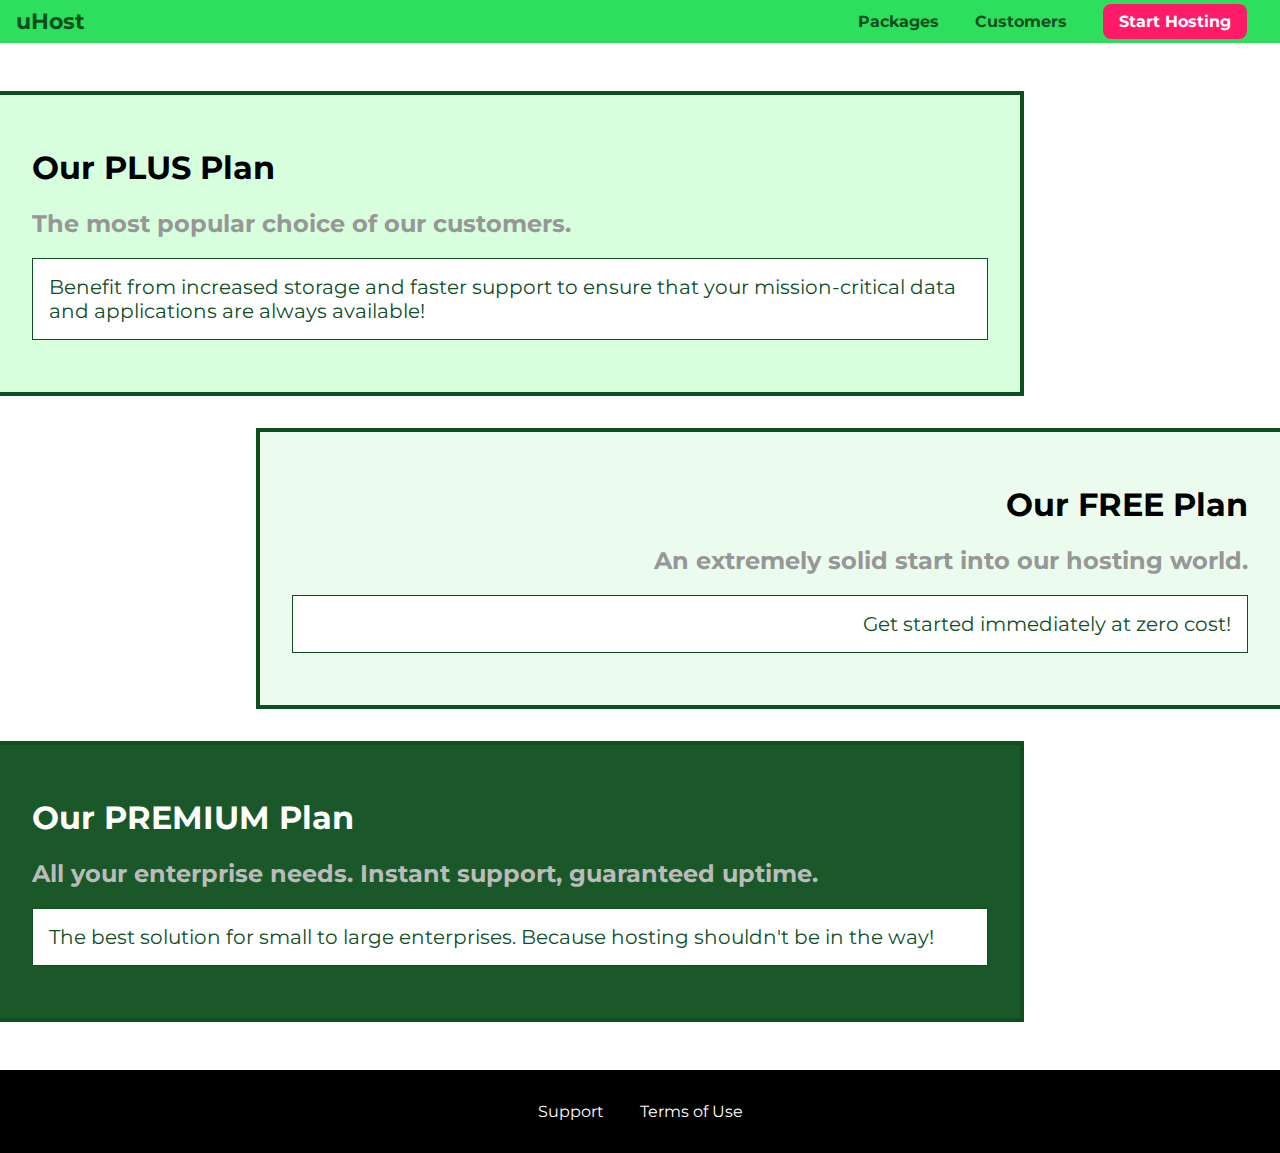
==== packages/index.html @ 147797e4 "css app" ====
<!DOCTYPE html>
<html lang="en">

<head>
    <meta charset="UTF-8">
    <meta http-equiv="X-UA-Compatible" content="ie=edge">
    <title>uHost</title>
    <link rel="shortcut icon" href="favicon.png">
    <link href="https://fonts.googleapis.com/css?family=Montserrat:400,700" rel="stylesheet">
    <link rel="stylesheet" href="../shared.css">
    <link rel="stylesheet" href="packages.css">

</head>

<body>
    <header class="main-header">
        <div>
            <a href="../index.html" class="main-header__brand">
                uHost
            </a>
        </div>
        <nav class="main-nav">
            <ul class="main-nav__items">
                <li class="main-nav__item">
                    <a href="packages/index.html">Packages</a>
                </li>
                <li class="main-nav__item">
                    <a href="../customers/index.html">Customers</a>
                </li>
                <li class="main-nav__item main-nav__item--cta">
                    <a href="../start-hosting/index.html">Start Hosting</a>
                </li>
            </ul>
        </nav>
    </header>
    <main>
        <section class="package" id="plus">
            <a href="#">
                <h1 class="package__title">Our PLUS Plan</h1>
                <h2 class="package__subtitle">The most popular choice of our customers.</h2>
                <p class="package__info">Benefit from increased storage and faster support to ensure that your mission-critical
                    data and applications are always available!</p>
            </a>
        </section>
        
        <section class="package" id="free">
            <a href="#">
                <h1 class="package__title">Our FREE Plan</h1>
                <h2 class="package__subtitle">An extremely solid start into our hosting world.</h2>
                <p class="package__info">Get started immediately at zero cost!</p>
            </a>
        </section>
        <div class="clearfix"></div>
        <section class="package" id="premium">
            <a href="#">
                <h1 class="package__title">Our PREMIUM Plan</h1>
                <h2 class="package__subtitle">All your enterprise needs. Instant support, guaranteed uptime. </h2>
                <p class="package__info">The best solution for small to large enterprises. Because hosting shouldn't be in
                    the way!</p>
            </a>
        </section>

    </main>
    <footer class="main-footer">
        <nav>
            <ul class="main-footer__links">
                <li class="main-footer__link">
                    <a href="#">Support</a>
                </li>
                <li class="main-footer__link">
                    <a href="#">Terms of Use</a>
                </li>
            </ul>
        </nav>
    </footer>
</body>

</html>
---- shared.css ----
* {
    box-sizing: border-box;
}

body {
    font-family: 'Montserrat', sans-serif;
    margin: 0;
}

.main-header {
    width: 100%;
    background-color: #2ddf5c;
    padding: 8px 16px;
}

.main-header>div {
    display: inline-block;
    vertical-align: middle
}

.main-header__brand {
    color: #0e4f1f;
    text-decoration: none;
    font-weight: bold;
    font-size: 22px;
}

.main-nav {
    display: inline-block;
    text-align: right;
    width: calc(100% - 74px);
    vertical-align: middle
}

.main-nav__items {
    margin: 0;
    padding: 0;
    list-style: none
}

.main-nav__item {
    display: inline-block;
    margin: 0 16px;
}

.main-nav__item a {
    text-decoration: none;
    color: #0e4f1f;
    font-weight: bold;
    padding: 3px 0;
}

/* .main-nav__item a::after{
    content: " (link)";
    color: red;
} */

.main-nav__item a:hover, .main-nav__item a:active {
    color: white;
    border-bottom: 5px solid white;
}

.main-nav__item--cta a {
    color: white;
    background-color: #ff1b68;
    padding: 8px 16px;
    border-radius: 8px
}

.main-nav__item--cta a:hover, .main-nav__item--cta a:active {
    color: #ff1b68;
    background-color: white;
    border: none
}

.button {
    background-color: darkgreen;
    color: white;
    font: inherit;
    border: 1.5px solid darkseagreen;
    padding: 8px;
    border-radius: 8px;
    cursor: pointer;
    font-weight: bold;
}

.button:hover, .button:active {
    background-color: white;
    color: darkseagreen
}

.button:focus {
    outline: none
}

.main-footer {
    background: black;
    padding: 32px;
    margin-top: 48px
}

.main-footer__links {
    list-style: none;
    margin: 0;
    padding: 0;
    text-align: center;
}

.main-footer__link {
    display: inline-block;
    margin: 0 16px
}

.main-footer__link a {
    color: white;
    text-decoration: none
}

.main-footer__link a:hover, .main-footer__link a:active {
    color: #ccc
}
---- packages/packages.css ----
main {
    padding-top: 32px;
}

.package {
    width: 80%;
    margin: 16px 0;
    border: 4px solid #0e4f1f;
    border-left: none;
}

.package:hover, .package:active {
    box-shadow: 2px 2px 4px rgba(0, 0, 0, 0.5);
    border-color: #ff5454;
    /* border-color: #ff5454 !important; */
}

.package a {
    text-decoration: none;
    color: inherit;
    display: block;
    padding: 32px;
}

.package__subtitle {
    color: #979797;
}

.package__info {
    padding: 16px;
    border: 1px solid #0e4f1f;
    font-size: 20px;
    color: #0e4f1f;
    background: white;
}

.clearfix {
    clear: both;
}

#plus {
    background: rgba(213, 255, 220, 0.95);
}

#free {
    background: rgba(234, 252, 237, 0.95);
    float: right;
    border-right: none;
    border-left: 4px solid #0e4f1f;
    text-align: right;
}

#free:hover, #free:active {
    border-left-color: #ff5454;
}

#premium {
    background: rgba(14, 79, 31, 0.95);
}

#premium .package__title {
    color: white;
}

#premium .package__subtitle {
    color: #bbb;
}
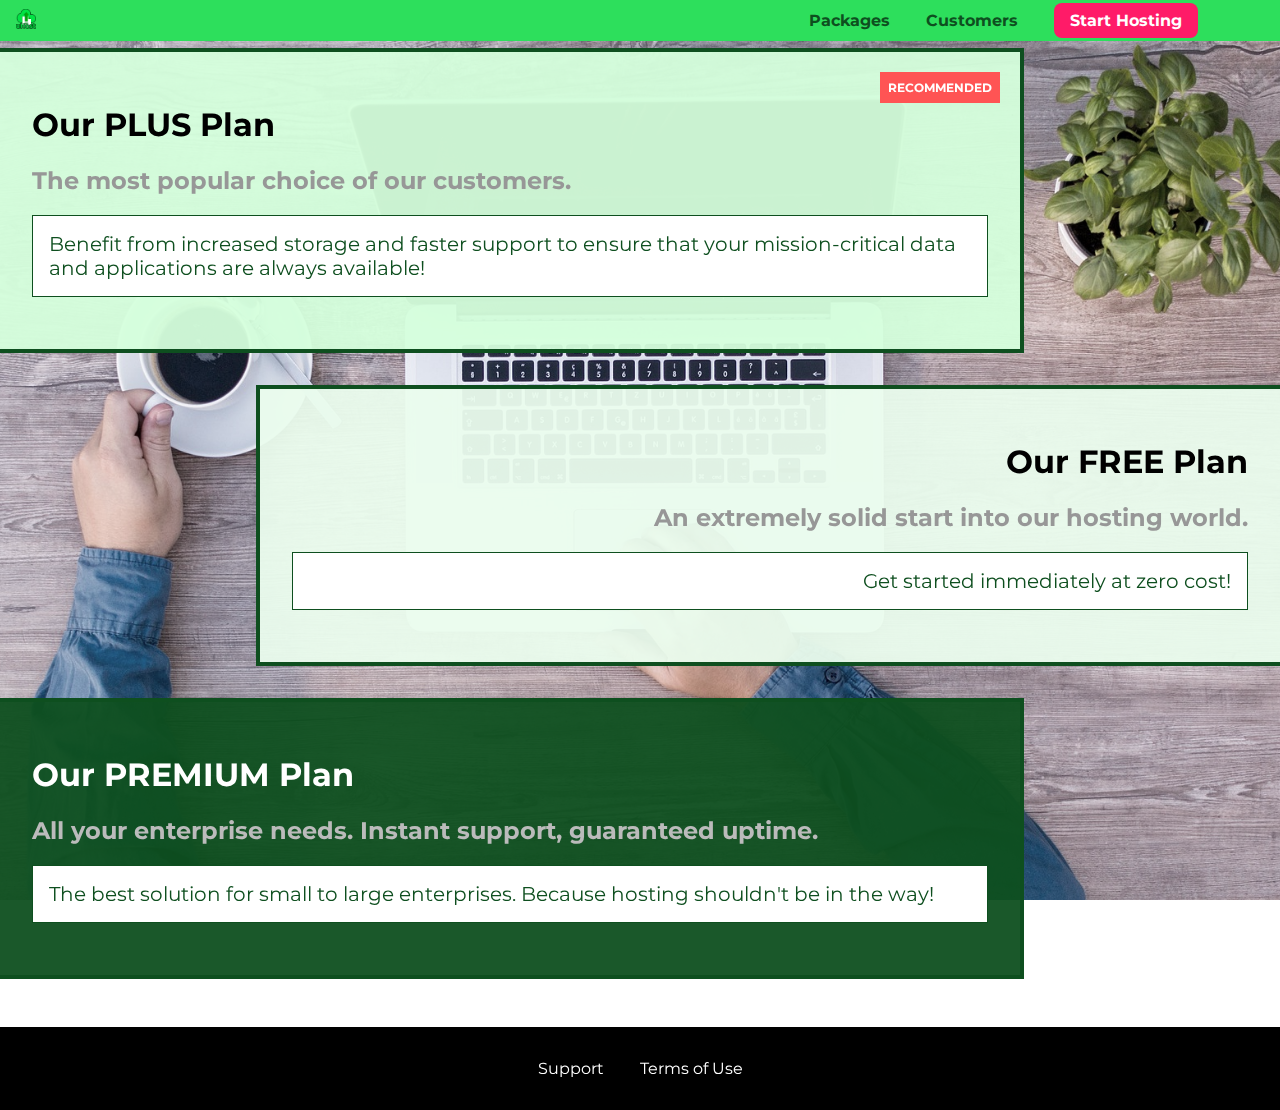
==== commit e8686fae: "modify" ====
--- a/packages/index.html
+++ b/packages/index.html
@@ -13,10 +13,11 @@
 </head>
 
 <body>
+    <div class="background"></div>
     <header class="main-header">
         <div>
             <a href="../index.html" class="main-header__brand">
-                uHost
+                <img src="../images/uhost-icon.png" alt="uHost - Your favorite hosting company">
             </a>
         </div>
         <nav class="main-nav">
@@ -37,12 +38,14 @@
         <section class="package" id="plus">
             <a href="#">
                 <h1 class="package__title">Our PLUS Plan</h1>
+                <h1 class="package__badge">RECOMMENDED</h1>
                 <h2 class="package__subtitle">The most popular choice of our customers.</h2>
-                <p class="package__info">Benefit from increased storage and faster support to ensure that your mission-critical
+                <p class="package__info">Benefit from increased storage and faster support to ensure that your
+                    mission-critical
                     data and applications are always available!</p>
             </a>
         </section>
-        
+
         <section class="package" id="free">
             <a href="#">
                 <h1 class="package__title">Our FREE Plan</h1>
@@ -55,7 +58,8 @@
             <a href="#">
                 <h1 class="package__title">Our PREMIUM Plan</h1>
                 <h2 class="package__subtitle">All your enterprise needs. Instant support, guaranteed uptime. </h2>
-                <p class="package__info">The best solution for small to large enterprises. Because hosting shouldn't be in
+                <p class="package__info">The best solution for small to large enterprises. Because hosting shouldn't be
+                    in
                     the way!</p>
             </a>
         </section>
--- a/shared.css
+++ b/shared.css
@@ -9,8 +9,12 @@
 
 .main-header {
     width: 100%;
-    background-color: #2ddf5c;
+    position: fixed;
+    top: 0;
+    left: 0;
+    background: #2ddf5c;
     padding: 8px 16px;
+    z-index: 1;
 }
 
 .main-header>div {
@@ -23,8 +27,13 @@
     text-decoration: none;
     font-weight: bold;
     font-size: 22px;
+    height: 20px;
+    display: inline-block;
 }
 
+.main-header__brand img {
+    height: 100%;
+}
 .main-nav {
     display: inline-block;
     text-align: right;
--- a/packages/packages.css
+++ b/packages/packages.css
@@ -1,5 +1,14 @@
 main {
     padding-top: 32px;
+}
+
+.background {
+    background: url("../images/plans-background.jpg") center/cover;
+    filter: grayscale(40%);
+    width: 100%;
+    height: 100%;
+    position: fixed;
+    z-index: -1;
 }
 
 .package {
@@ -7,6 +16,7 @@
     margin: 16px 0;
     border: 4px solid #0e4f1f;
     border-left: none;
+    position: relative
 }
 
 .package:hover, .package:active {
@@ -20,6 +30,18 @@
     color: inherit;
     display: block;
     padding: 32px;
+}
+
+.package__badge {
+    /* text-align: right */
+    position: absolute;
+    top: 0;
+    right: 0px;
+    margin: 20px;
+    font-size: 12px;
+    color: white;
+    background-color: #ff5454;
+    padding: 8px;
 }
 
 .package__subtitle {
